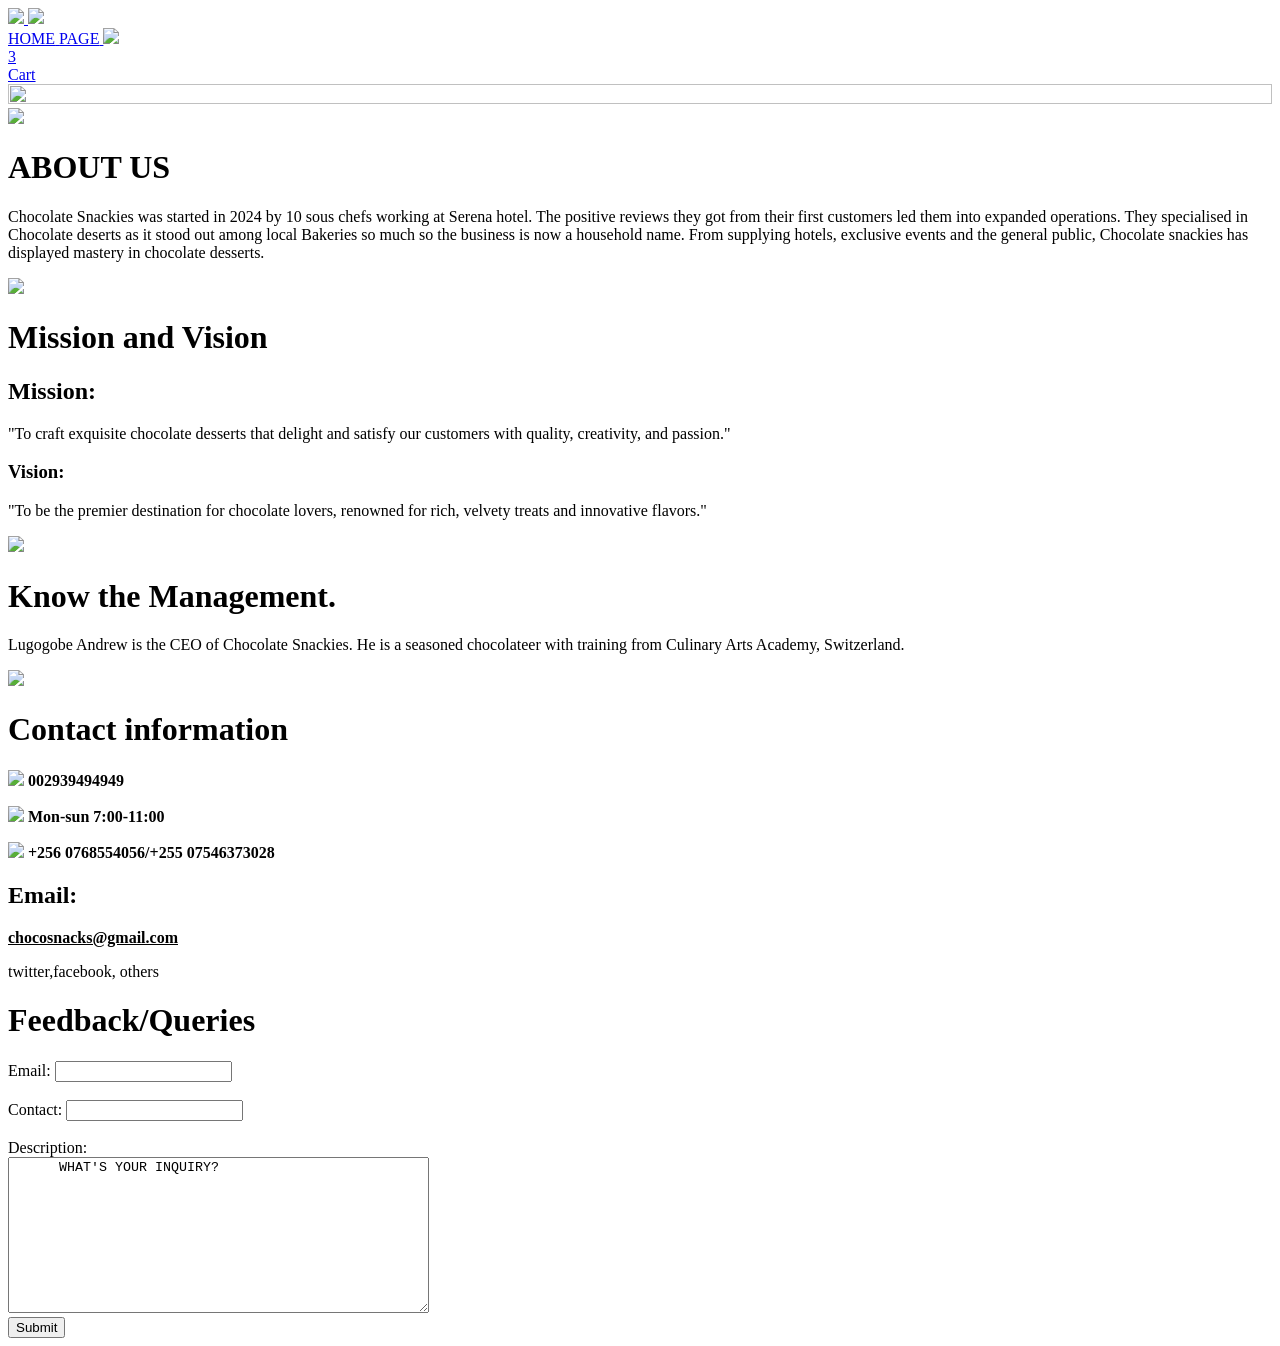
==== index.html @ 3fb1e0b2 "Add files via upload" ====
<!DOCTYPE html>
<html>
  <head>

    <title>Home</title>

    <!-- This code is needed for responsive design to work.
      (Responsive design = make the website look good on
      smaller screen sizes like a phone or a tablet). -->
    <meta name="viewport" content="width=device-width, initial-scale=1">

    <!-- Load a font called Roboto from Google Fonts. -->
    <link rel="preconnect" href="https://fonts.googleapis.com">
    <link rel="preconnect" href="https://fonts.gstatic.com" crossorigin>
    <link href="https://fonts.googleapis.com/css2?family=Roboto:wght@400;500;700&display=swap" rel="stylesheet">

    <!-- Here are the CSS files for this page. -->
    <link rel="stylesheet" href="styles/shared/general.css">
    <link rel="stylesheet" href="styles/shared/amazon-header.css">
    <link rel="stylesheet" href="styles/pages/orders.css">
    <link rel="stylesheet" href="styles/pages/index.css">
  </head>
  <body>
    <div class="amazon-header">
      <div class="amazon-header-left-section">
        <a href="amazon.html" class="header-link">
          <img class="amazon-logo"
            src="images/logo.jpg">
          <img class="amazon-mobile-logo"
            src="images/amazon-mobile-logo-white.png">
        </a>
      </div>


      <div class="amazon-header-right-section">
        <a class="orders-link header-link" href="index.html">
          <span class="returns-text">HOME</span>
          <span class="orders-text">PAGE</span>
        </a>

        <a class="cart-link header-link" href="checkout.html">
          <img class="cart-icon" src="images/icons/cart-icon.png">
          <div class="cart-quantity">3</div>
          <div class="cart-text">Cart</div>
        </a>
      </div>
    </div>

<div class="main">
  <div>
    <img src="images/image.jpg" height="50%" width="100%">
  </div>
</div>
  <div class="about">
    <div><img src="images/imagexl.jpg" width="50%"></div>
    <div>
      <h1>ABOUT US</h1>
      <p>
        Chocolate Snackies was started in 2024 by 10 sous chefs working at Serena hotel. The positive reviews they got from their first customers led them into expanded operations. They specialised in Chocolate deserts as it stood out among local Bakeries so much so the business is now a household name.
From supplying hotels, exclusive events and the general public, Chocolate snackies has displayed mastery in chocolate desserts.
      </p>
    </div>
    <div class="about">
      <div><img src="images/imagec.jpg"></div>
      <div>
        <h1>Mission and Vision
        </h1>
        <h2>Mission:
        </h2>
        <p>"To craft exquisite chocolate desserts that delight and satisfy our customers with quality, creativity, and passion."

        </p>
        <h3>Vision:
        </h3>
        <p>"To be the premier destination for chocolate lovers, renowned for rich, velvety treats and innovative flavors."</p>
      </div>
    </div>


      <div class="profile">
        <div><img src="images/profile.jpg" class="profile-pic"></div>
        <div>
          <h1>Know the Management.
          </h1>
          <p>
          Lugogobe Andrew is the CEO of Chocolate Snackies. He is a seasoned chocolateer with training from Culinary Arts Academy, Switzerland.
        </p></div>
      </div>
    
  </div>
<div class="description">
  <div>
    <img src="images/logo.jpg" width="60%" >

  </div>
  <div class="contact">
    <h1>Contact information</h1>
    <p><img src="images/icons/telegram.png" height="30">
      <b>002939494949</b></p>
      <p><img src="images/icons/clock.png" height="30">
        <b>Mon-sun 7:00-11:00</b>
      </p>
      <p>
        <img src="images/icons/phone-call.png" height="30">
        <b>+256 0768554056/+255 07546373028</b>
      </p>
      <h2>Email:</h2>
      <b><u>chocosnacks@gmail.com</u></b>
    <p>twitter,facebook, others</p>
  </div>
  <div>
    <h1>Feedback/Queries</h1>
    <form>
      <label>Email:</label>
      <input type="email">
      <br>
      <br>
      <label>Contact:</label>
      <input type="tel">
      <br>
      <br>
      <label>Description:</label>
      <br>
      <textarea cols="50" rows="10">
      WHAT'S YOUR INQUIRY?
      </textarea>
      <br>
      <input type="submit" width="100">
    </form>
  </div>
</div>
  </body>
</html>
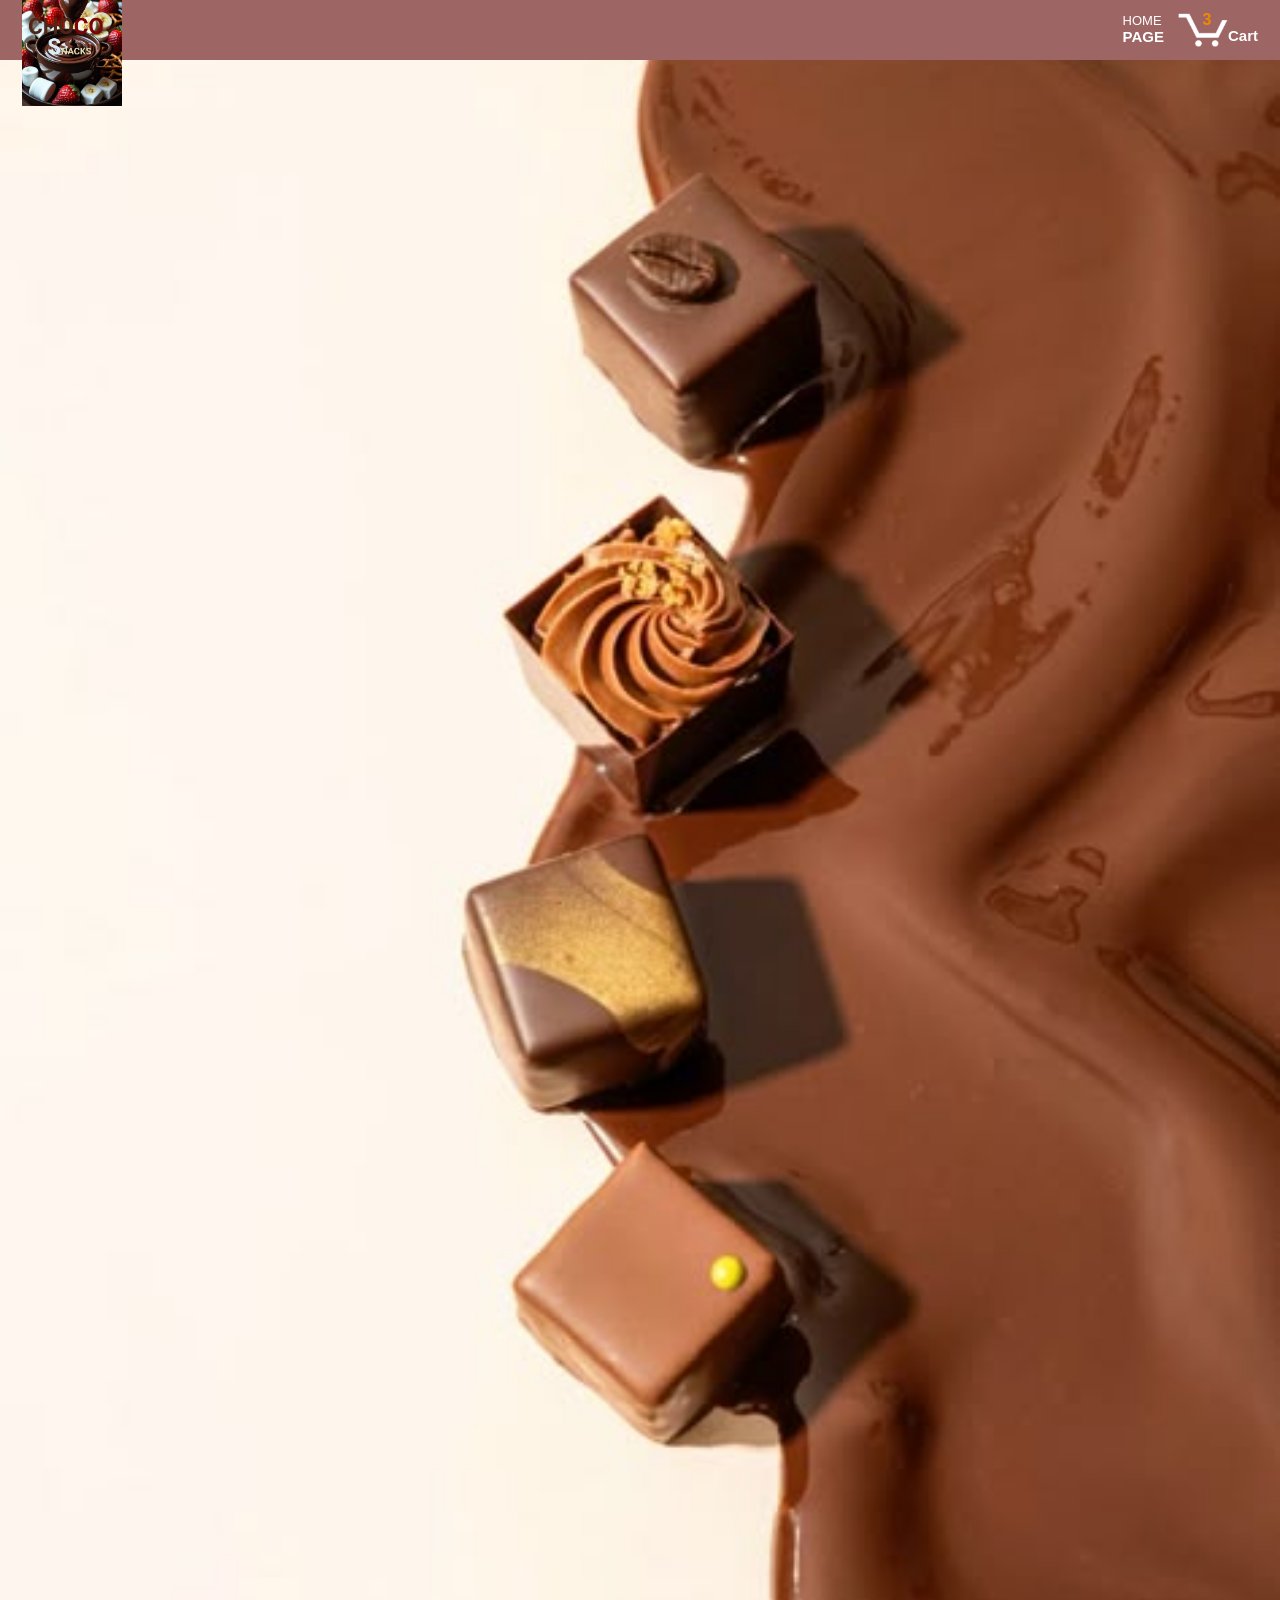
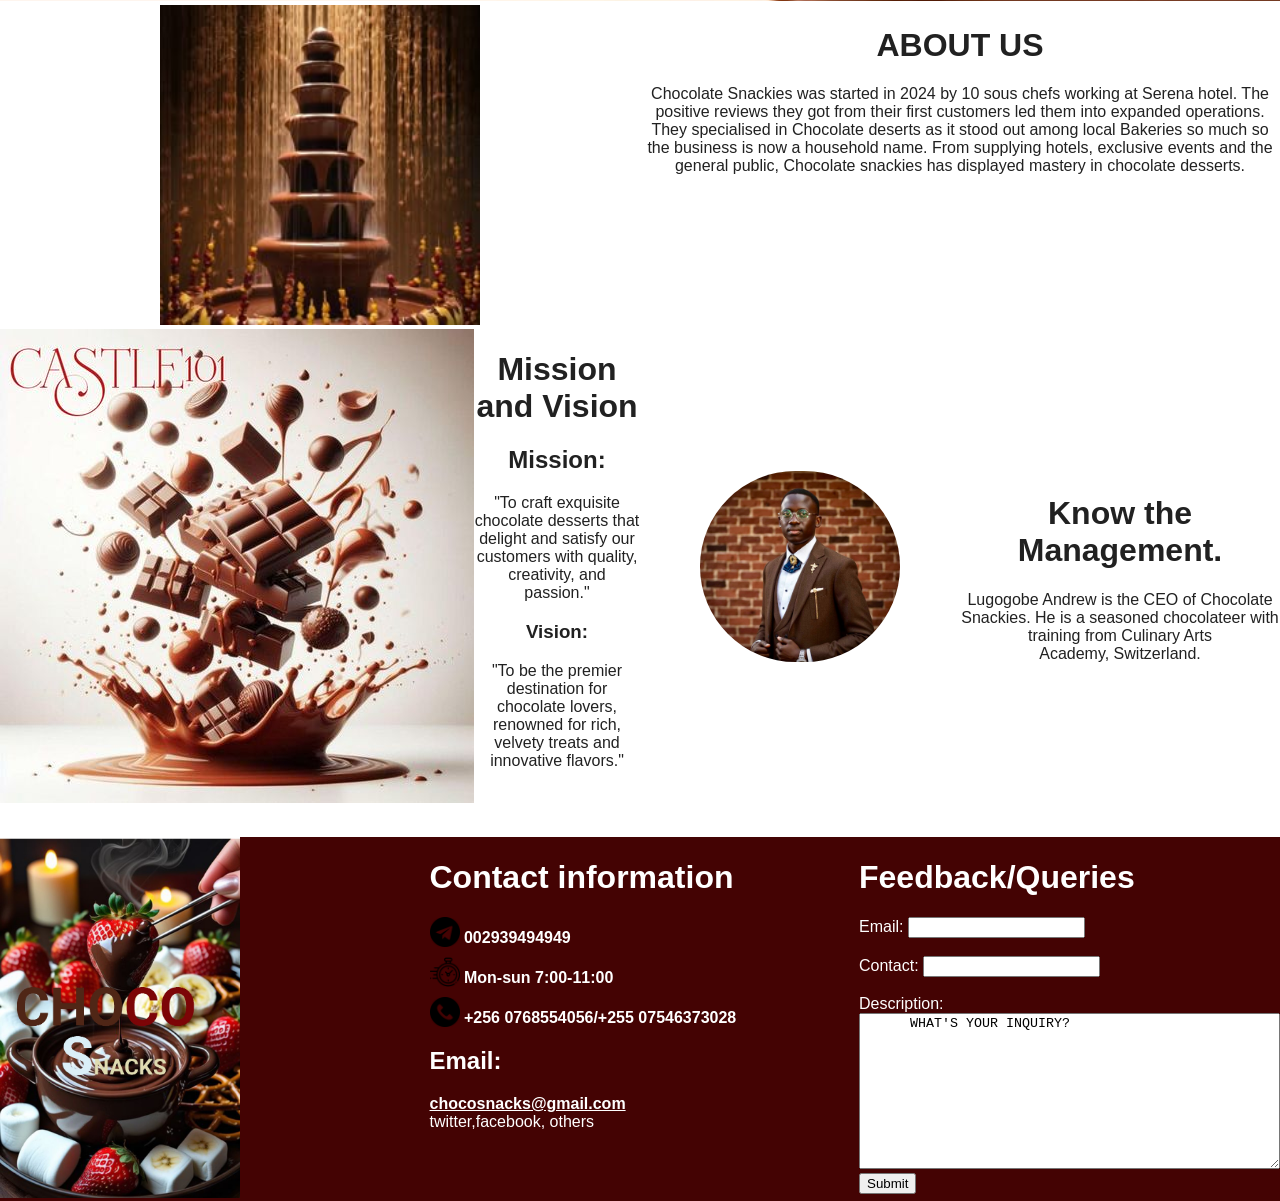
==== commit 2fa1ef58: "Update index.html" ====
--- a/index.html
+++ b/index.html
@@ -27,7 +27,7 @@
           <img class="amazon-logo"
             src="images/logo.jpg">
           <img class="amazon-mobile-logo"
-            src="images/amazon-mobile-logo-white.png">
+            src="images/logo.jpg">
         </a>
       </div>
 
--- a/styles/shared/general.css
+++ b/styles/shared/general.css
@@ -0,0 +1,119 @@
+body {
+  font-family: Roboto, Arial;
+  color: rgb(33, 33, 33);
+  /* The <body> element has a default margin of 8px
+     on all sides. This removes the default margins. */
+  margin: 0;
+}
+
+/* <p> elements have a default margin on the top
+   and bottom. This removes the default margins. */
+p {
+  margin: 0;
+}
+
+button {
+  cursor: pointer;
+}
+
+select {
+  cursor: pointer;
+}
+
+input, select, button {
+  font-family: Roboto, Arial;
+}
+
+.button-primary {
+  color: rgb(33, 33, 33);
+  background-color: rgb(255, 216, 20);
+  border: 1px solid rgb(252, 210, 0);
+  border-radius: 8px;
+  cursor: pointer;
+  box-shadow: 0 2px 5px rgba(213, 217, 217, 0.5);
+}
+
+.button-primary:hover {
+  background-color: rgb(247, 202, 0);
+  border: 1px solid rgb(242, 194, 0);
+}
+
+.button-primary:active {
+  background: rgb(104, 93, 36);
+  border-color: rgb(179, 163, 83);
+  box-shadow: none;
+}
+
+.button-secondary {
+  color: rgb(33, 33, 33);
+  background: white;
+  border: 1px solid rgb(213, 217, 217);
+  border-radius: 8px;
+  cursor: pointer;
+  box-shadow: 0 2px 5px rgba(213, 217, 217, 0.5);
+}
+
+.button-secondary:hover {
+  background-color: rgb(247, 250, 250);
+}
+
+.button-secondary:active {
+  background-color: rgb(237, 253, 255);
+  box-shadow: none;
+}
+
+/* These styles will limit text to 2 lines. Anything
+   beyond 2 lines will be replaced with "..."
+   You can find this code by using an A.I. tool or by
+   searching in Google.
+   https://css-tricks.com/almanac/properties/l/line-clamp/ */
+.limit-text-to-2-lines {
+  display: -webkit-box;
+  -webkit-line-clamp: 2;
+  -webkit-box-orient: vertical;
+  overflow: hidden;
+}
+
+.link-primary {
+  color: rgb(1, 124, 182);
+  cursor: pointer;
+}
+
+.link-primary:hover {
+  color: rgb(196, 80, 0);
+}
+
+/* Styles for dropdown selectors. */
+select {
+  color: rgb(33, 33, 33);
+  background-color: rgb(240, 240, 240);
+  border: 1px solid rgb(213, 217, 217);
+  border-radius: 8px;
+  padding: 3px 5px;
+  font-size: 15px;
+  cursor: pointer;
+  box-shadow: 0 2px 5px rgba(213, 217, 217, 0.5);
+}
+
+select:focus,
+input:focus {
+  outline: 2px solid rgb(255, 153, 0);
+}
+.description{
+  display:grid;
+  grid-template-columns: 1fr 1fr 1fr;
+  background-color:rgb(68, 3, 3);
+  column-gap: 30px;
+  margin-top: 30px;
+  color:white;
+
+}
+
+.contact img{
+  vertical-align: bottom;
+  
+}
+
+.contact p{
+  margin-bottom: 10px;
+}
--- a/styles/shared/amazon-header.css
+++ b/styles/shared/amazon-header.css
@@ -0,0 +1,149 @@
+.amazon-header {
+  background-color: rgb(158, 101, 101);
+  color: white;
+  padding-left: 15px;
+  padding-right: 15px;
+
+  display: flex;
+  align-items: center;
+  justify-content: space-between;
+
+  position: fixed;
+  top: 0;
+  left: 0;
+  right: 0;
+  height: 60px;
+}
+
+.amazon-header-left-section {
+  width: 180px;
+}
+
+@media (max-width: 800px) {
+  .amazon-header-left-section {
+    width: unset;
+  }
+}
+
+.header-link {
+  display: inline-block;
+  padding: 6px;
+  border-radius: 2px;
+  cursor: pointer;
+  text-decoration: none;
+  border: 1px solid rgba(0, 0, 0, 0);
+}
+
+.header-link:hover {
+  border: 1px solid white;
+}
+
+.amazon-logo {
+  width: 100px;
+  margin-top: 5px;
+}
+
+.amazon-mobile-logo {
+  display: none;
+}
+
+@media (max-width: 575px) {
+  .amazon-logo {
+    display: none;
+  }
+
+  .amazon-mobile-logo {
+    display: block;
+    height: 35px;
+    margin-top: 5px;
+  }
+}
+
+.amazon-header-middle-section {
+  flex: 1;
+  max-width: 850px;
+  margin-left: 10px;
+  margin-right: 10px;
+  display: flex;
+}
+
+.search-bar {
+  flex: 1;
+  width: 0;
+  font-size: 16px;
+  height: 38px;
+  padding-left: 15px;
+  border: none;
+  border-top-left-radius: 4px;
+  border-bottom-left-radius: 4px;
+  border-top-right-radius: 0;
+  border-bottom-right-radius: 0;
+}
+
+.search-button {
+  background-color: rgb(233, 219, 200);
+  border: none;
+  width: 45px;
+  height: 40px;
+  border-top-right-radius: 4px;
+  border-bottom-right-radius: 4px;
+  flex-shrink: 0;
+}
+
+.search-icon {
+  height: 22px;
+  margin-left: 2px;
+  margin-top: 3px;
+}
+
+.amazon-header-right-section {
+  width: 180px;
+  flex-shrink: 0;
+  display: flex;
+  justify-content: end;
+}
+
+.orders-link {
+  color: white;
+}
+
+.returns-text {
+  display: block;
+  font-size: 13px;
+}
+
+.orders-text {
+  display: block;
+  font-size: 15px;
+  font-weight: 700;
+}
+
+.cart-link {
+  color: white;
+  display: flex;
+  align-items: center;
+  position: relative;
+}
+
+.cart-icon {
+  width: 50px;
+}
+
+.cart-text {
+  margin-top: 12px;
+  font-size: 15px;
+  font-weight: 700;
+}
+
+.cart-quantity {
+  color: rgb(240, 136, 4);
+  font-size: 16px;
+  font-weight: 700;
+
+  position: absolute;
+  top: 4px;
+  left: 22px;
+  
+  width: 26px;
+  text-align: center;
+}
--- a/styles/pages/index.css
+++ b/styles/pages/index.css
@@ -0,0 +1,20 @@
+.about{
+  display:grid;
+  grid-template-columns: repeat(2,1fr);
+}
+.about div{
+  text-align: center;
+}
+.profile-pic{
+  width: 200px;
+  border-radius: 100px;
+}
+.profile{
+  display: flex;
+  align-items: center;
+  justify-content: center;
+  flex-direction: row;
+}
+.profile div{
+  flex:1;
+}
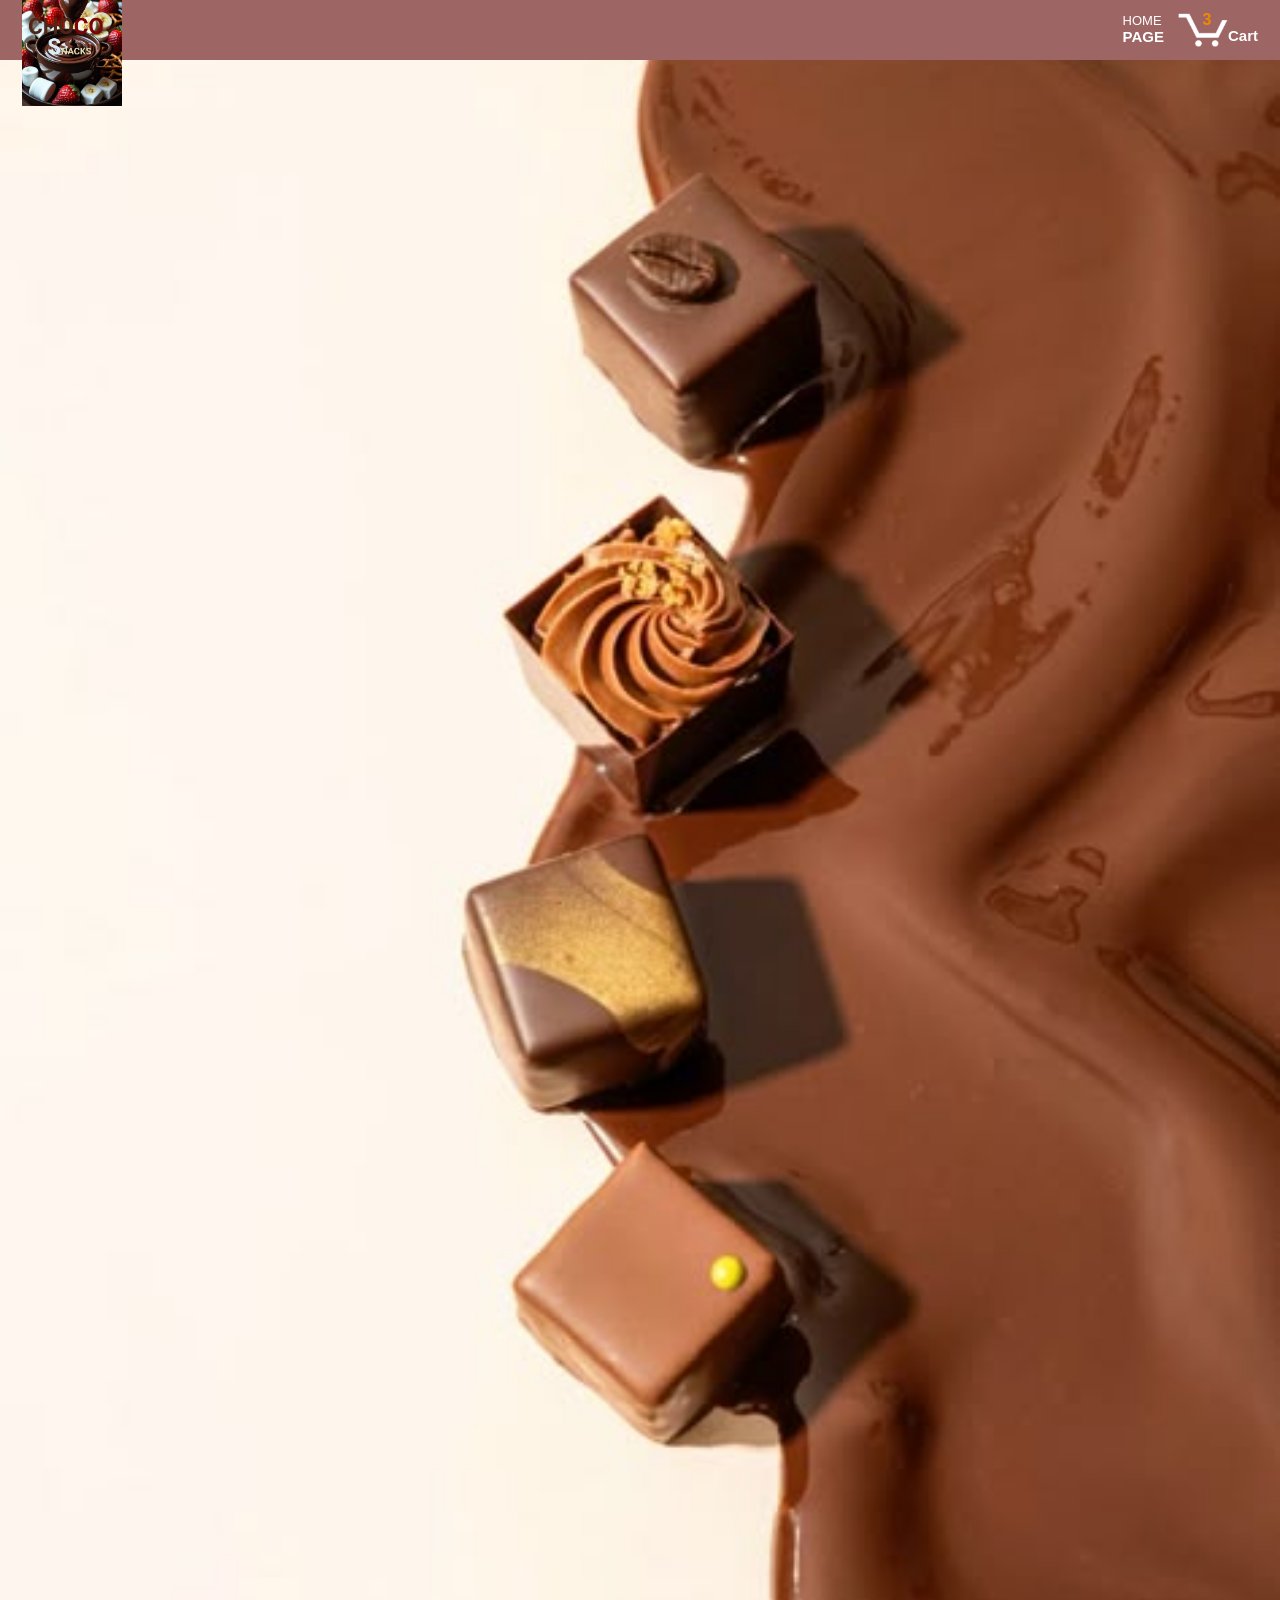
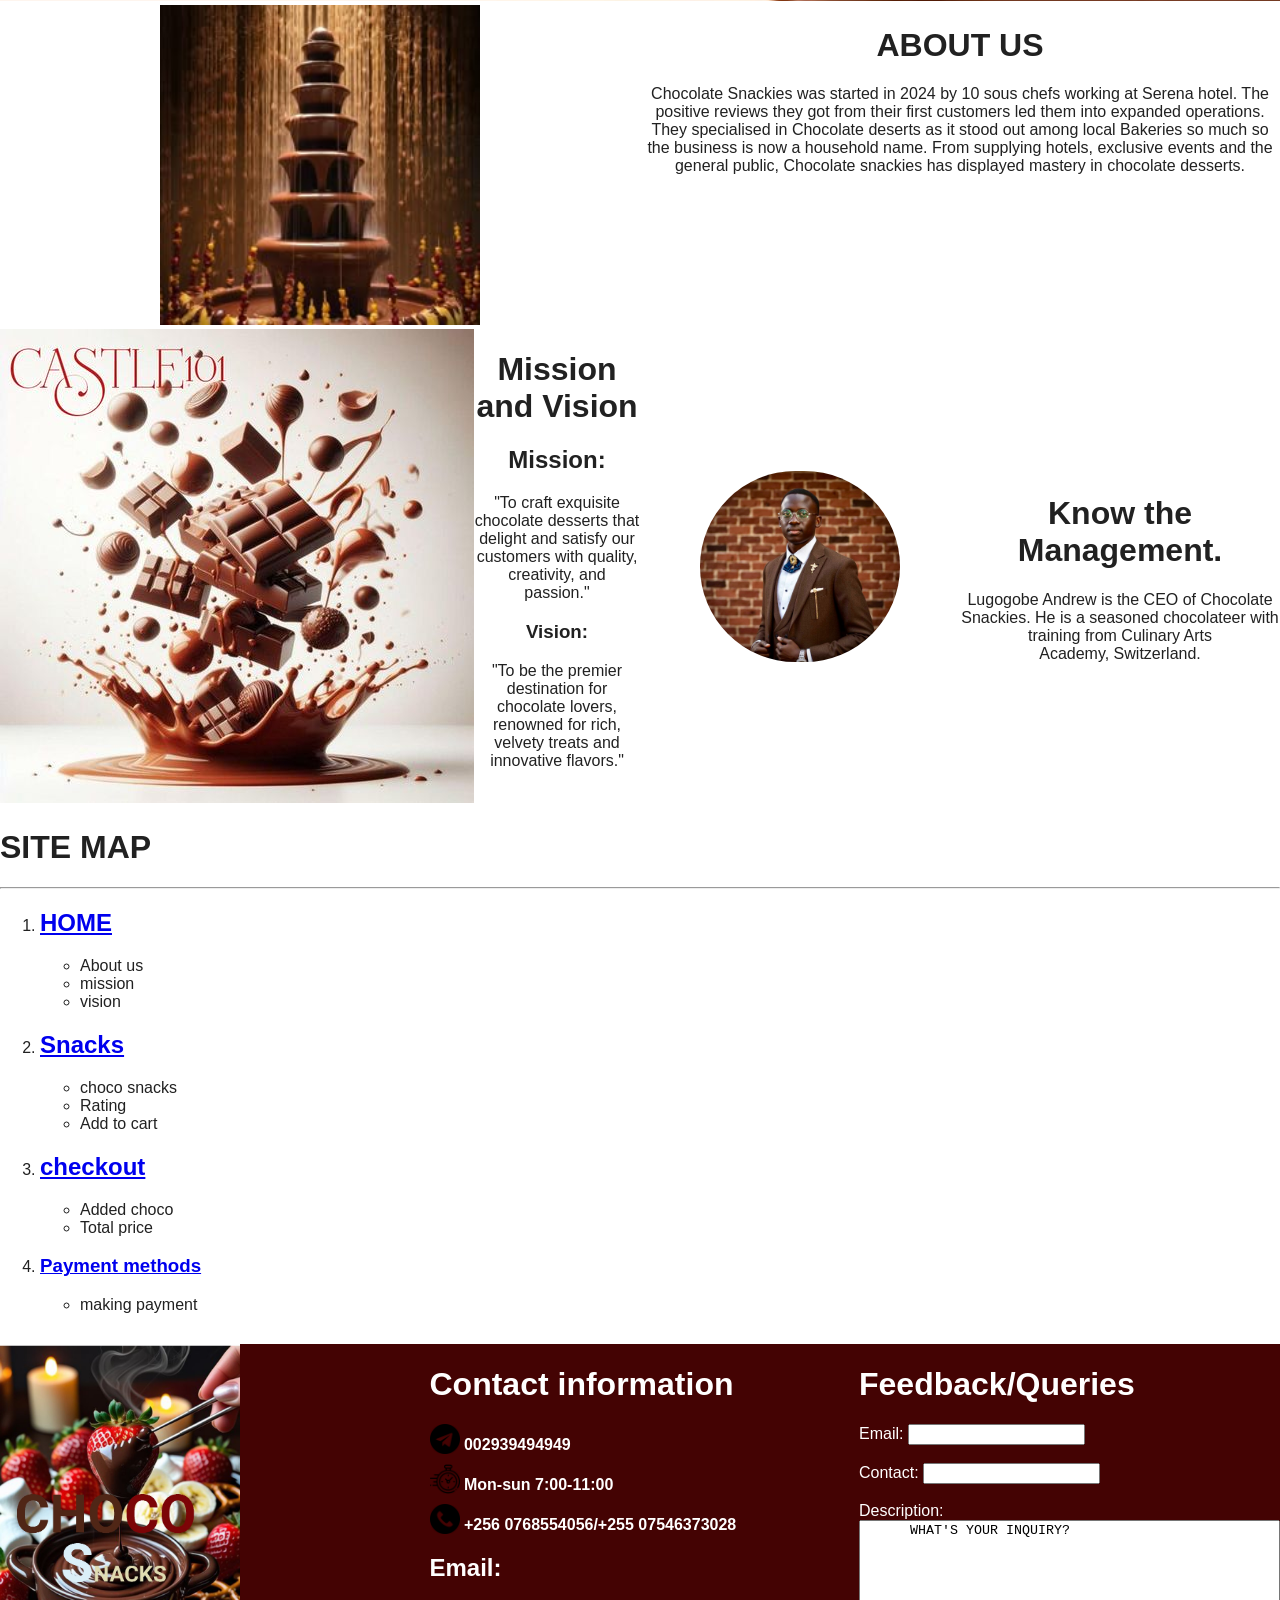
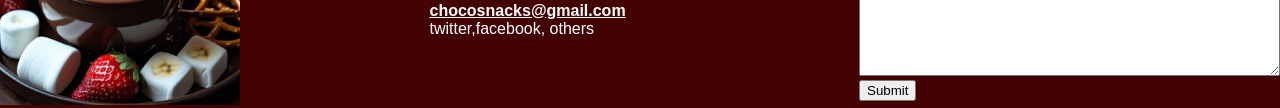
==== commit d18d03b2: "Update index.html" ====
--- a/index.html
+++ b/index.html
@@ -88,6 +88,62 @@
       </div>
     
   </div>
+    <h1>SITE MAP</h1>
+  <hr>
+  <div class="site-map">
+    <div>
+      <ol>
+        <li>
+          <a href="index.html"><h2>HOME</h2></a>
+          <ul>
+            <li>
+              About us
+            </li>
+            <li>mission</li>
+            <li>vision</li>
+          </ul>
+        </li>
+      </ol>
+    </div>
+    <div>
+      <ol>
+        <li value="2">
+          <a href="amazon.html"><h2>Snacks</h2></a>
+          <ul>
+            <li>
+              choco snacks
+            </li>
+            <li>Rating</li>
+            <li>Add to cart</li>
+          </ul>
+        </li>
+      </ol>
+    </div>
+    <div>
+      <ol>
+        <li value="3">
+          <a href="checkout.html"><h2>checkout</h2></a>
+          <ul>
+            <li>
+              Added choco
+            </li>
+            <li>Total price</li>
+          </ul>
+        </li>
+      </ol>
+    </div>
+    <div>
+      <ol>
+        <li value="4">
+          <a href="tracking.html"><h3>Payment methods</h3></a>
+          <ul>
+            <li>
+              making payment
+            </li></ul>
+          </li>
+      </ol>
+    </div>
+  </div>
 <div class="description">
   <div>
     <img src="images/logo.jpg" width="60%" >
--- a/styles/shared/general.css
+++ b/styles/shared/general.css
@@ -109,6 +109,14 @@
 
 }
 
+.decription{
+  display:flex;
+  flex-direction:column;
+}
+.description div{
+  flex:1;
+}
+
 .contact img{
   vertical-align: bottom;
   
@@ -116,4 +124,4 @@
 
 .contact p{
   margin-bottom: 10px;
-}+}
